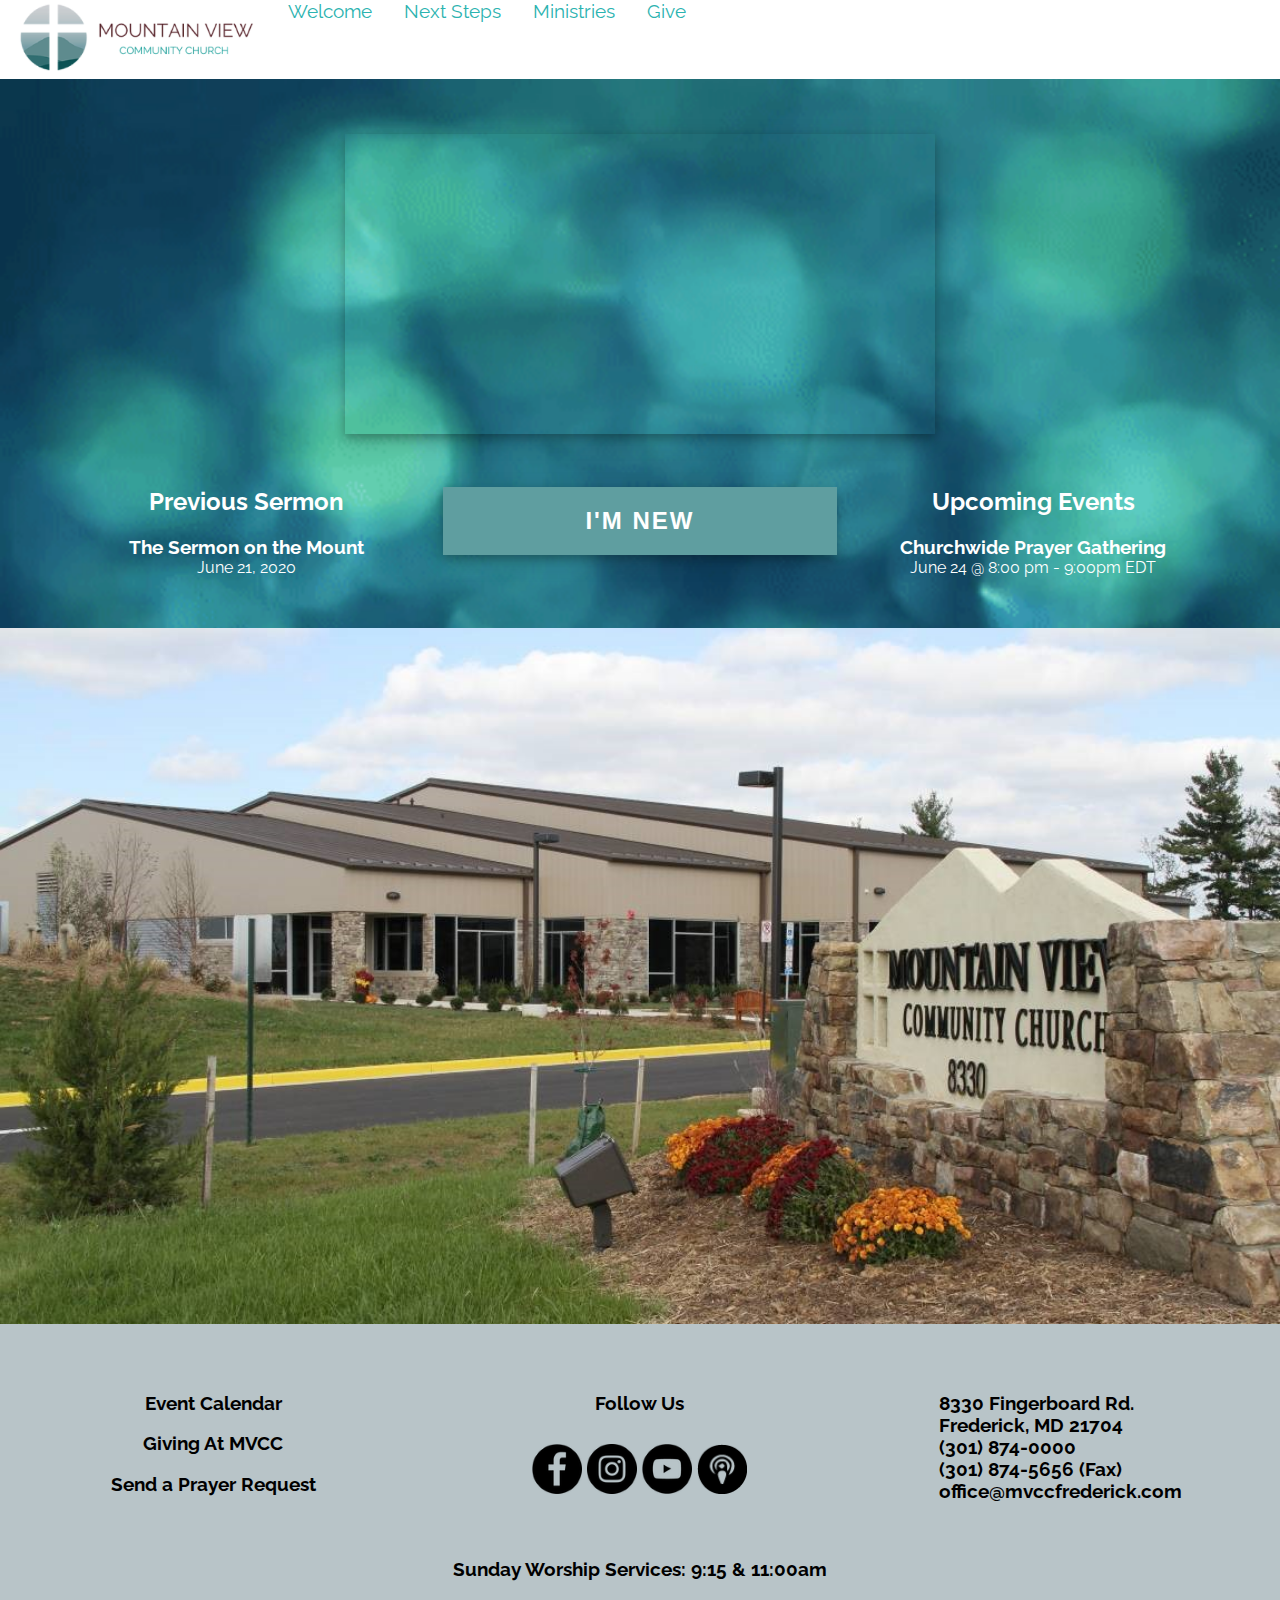
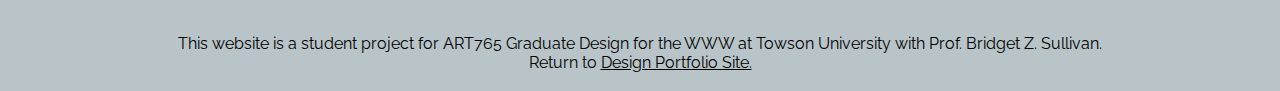
==== proj_2/index.html @ 64963077 "first commit" ====
<!DOCTYPE html>
<html lang="en">
    <head>
        <meta charset="utf-8">
        <meta name="viewport" content="width=device-width, initial-scale=1.0">
        <link rel="icon" href="images/logo.png">
        <title>Mountain View Community Church</title>
        <link rel="stylesheet" type="text/css" media="screen" href="css/style.css">
    </head>

    <body>
        <div class="topnav" id="myTopnav">
            <div class="dropdown">
                <a href="index.html"><img src="images/mvcc.png" height="75px"></a>
            </div>
            
            <div class="dropdown">
                <a>Welcome</a>
                <div class="dropdown-content">
                    <a>About</a>
                    <a>What to Expect</a>
                    <a>Leadership</a>
                    <a>Find Us</a>
                    <a>Media</a>
                </div>
            </div>
            <div class="dropdown">
                <a>Next Steps</a>
                <div class="dropdown-content">
                    <a>Connect</a>
                    <a>Grow</a>
                    <a>Serve</a>
                </div>
            </div>
            <div class="dropdown">
                <a href="ministries.html">Ministries</a>
                <div class="dropdown-content">
                    <a>Children</a>
                    <a>Student</a>
                    <a href="college.html">College</a>
                    <a>Women</a>
                    <a>Men</a>
                    <a>Worship</a>
                    <a>Care & Support</a>
                    <a>Missions</a>
                    <a>Outreach</a>
                </div>
            </div>
            <div class="dropdown">
                <a>Give</a>
            </div>
            <a href="javascript:void(0);" style="font-size:15px;" class="icon" onclick="myFunction()">&#9776;</a>
        </div>

        <div class="background">
            <h6><iframe width="50%" height="300" src="https://www.youtube.com/embed/W6og1rWhJNE" allowfullscreen="allowfullscreen"></iframe></h6>

            <div class="row">
                <span>
                    <div class="column three">
                        <h2>Previous Sermon</h2>
                        <h3>The Sermon on the Mount</h3>
                        <h4>June 21, 2020</h4>
                    </div>
                </span>

                <div class="column three">
                    <button>I'm New</button>
                </div>

                <span>
                    <div class="column three">
                        <h2>Upcoming Events</h2>
                        <h3>Churchwide Prayer Gathering</h3>
                        <h4>June 24 @ 8:00 pm - 9:00pm EDT</h4>
                    </div>
                </span>
            </div>
        </div>

        <img src="images/church.jpg" width="100%">

        <footer>
            <div class="row">
                <div class="column three">
                    <h3><a>Event Calendar</a></h3>
                    <h3><a>Giving At MVCC</a></h3>
                    <h3><a>Send a Prayer Request</a></h3>
                </div>
                <div class="column three">
                    <h3 style="margin-bottom: 30px;">Follow Us</h3>
                    <h3>
                        <a href="https://www.facebook.com/MVCC.Frederick/" target="_blank"><img title="Facebook" src="images/facebook.png"></a>
                        <a href="https://www.instagram.com/mvccfrederick/" target="_blank"><img title="Instagram" src="images/instagram.png"></a>
                        <a href="https://www.youtube.com/channel/UCqJwgGJjT4bz9HCooYYHUzw" target="_blacnk"><img title="YouTube" src="images/youtube.png"></a>
                        <a href="https://podcasts.apple.com/us/podcast/mvcc-frederick/id1440610479?mt=2" target="_blank"><img title="Podcast" src="images/podcast.png"></a>
                    </h3>
                </div>
                <div class="column three">
                    <h3 class="address">
                        8330 Fingerboard Rd.<br>
                        Frederick, MD 21704<br>
                        (301) 874-0000<br>
                        (301) 874-5656 (Fax)<br>
                        office@mvccfrederick.com
                    </h3>
                </div>
            </div>
            <br>
            <h3>Sunday Worship Services: 9:15 & 11:00am</h3>
            <br>
            <p style="text-align: center;">This website is a student project for ART765 Graduate Design for the WWW at Towson University with Prof. Bridget Z. Sullivan.
                <br>Return to <a href="../index.html" style="text-decoration: underline;">Design Portfolio Site.</a></p>
        </footer>

        <script src="js/script.js"></script>
    </body>
</html>
---- proj_2/css/style.css ----
@import url('https://fonts.googleapis.com/css2?family=Raleway:ital,wght@0,300;0,400;0,500;0,700;1,300;1,400;1,500;1,700&display=swap');

* {box-sizing: border-box;}
body {margin: 0; font-family: 'Raleway', sans-serif;}
a {cursor: pointer; text-decoration: none; color: black;}
button {cursor: pointer;}

h1 {text-align: center; font-weight: 400; font-size: 4em;}
h2 {text-align: center; margin-top: 0;}
h3 {text-align: center;}
h4 {text-align: center; font-weight: 400;}
h6 {text-align: center; margin-bottom: 50px;}

/*Navigation*/
.topnav {overflow: hidden;}

.topnav .icon {display: none;}

.dropdown {float: left; overflow: hidden;}

.dropdown a {
    font-size: 1.2em;
    border: none;
    outline: none;
    color: #2BB3B0;
    padding: 14px 16px;
    background-color: inherit;
    font-family: inherit;
    margin: 0;
}

.dropdown-content {
    display: none;
    position: absolute;
    background-color: whitesmoke;
    min-width: 160px;
    box-shadow: 0px 8px 16px 0px rgba(0,0,0,0.2);
    z-index: 1;
}

.dropdown-content a {
    float: none;
    color: #2BB3B0;
    padding: 12px 16px;
    text-decoration: none;
    display: block;
    text-align: left;
}

.topnav a:hover, .dropdown:hover {
    color: darkcyan;
}

.dropdown-content a:hover {
    color: darkcyan;
}

.dropdown:hover .dropdown-content {
    display: block;
}

/*Background Image*/
.background {
    background-image: url('../images/background.gif');
    background-repeat: no-repeat;
    background-attachment: local;
    background-size: cover;
    color: white;
    padding: 30px 50px;
}
.background h3 {margin-bottom: 0;}
.background h4 {margin-top: 0;}

.background.college {background-image: url('../images/college_ministry.jpg'); opacity: .6;}
.background.college h1 {text-shadow: 3px 3px black; margin: 200px 50px;}

/*Video*/
iframe {border: none; box-shadow: 0 4px 8px 0 rgba(0, 0, 0, 0.2), 0 6px 20px 0 rgba(0, 0, 0, 0.19);}


/*Columns*/
.row:after {
    content: "";
    display: table;
    clear: both;
}

.column {float: left;}
.column.two {width: 50%; padding: 50px;}
.column.three {width: 33.33%;}

/*Button*/
button {
    background: cadetblue;
    color: white;
    width: 100%;
    text-transform: uppercase;
    letter-spacing: 2px;
    border: none;
    box-shadow: 0 4px 8px 0 rgba(0, 0, 0, 0.2), 0 6px 20px 0 rgba(0, 0, 0, 0.19);
    font-size: 1.5em;
    font-weight: 700;
    padding: 20px;
}
button:hover {
    background: teal;
}


/*Footer*/
footer {margin-top: -5px; padding-top: 50px; margin-bottom: -18px; padding-bottom: 3px; background-color: #b8c4c8;}
footer a:hover {text-decoration: underline;}
.address {margin-left: 20%; text-align: left;}

/*Ministries*/

/*Image Overlay*/
.container {
    position: relative;
    width: 100%;
}

.image {
    display: block;
    width: 100%;
    height: auto;
}

.overlay {
    position: absolute;
    top: 0;
    bottom: 0;
    left: 0;
    right: 0;
    height: 100%;
    width: 100%;
    opacity: 0;
    transition: .5s ease;
    background-color: white;
}

.container:hover .overlay {
    opacity: .8;
    cursor: pointer;
}

.text {
    font-size: 1.5em;
    position: absolute;
    top: 50%;
    left: 50%;
    -webkit-transform: translate(-50%, -50%);
    -ms-transform: translate(-50%, -50%);
    transform: translate(-50%, -50%);
    text-align: center;
}



/*Responsive*/
@media screen and (max-width: 800px){
    .column.two {width: 100%;}
    .column.three {width: 100%;}
    iframe {width: 100%;}
    span {display: none;}

    .overlay {opacity: .7;}

    /*Footer*/
    .address {margin: 0; text-align: center;}
}

@media screen and (max-width: 600px) {

    /*Navigation*/
    .topnav a:not(:first-child), .dropdown a {
        display: none;
    }
    .topnav a.icon {
        float: right;
        display: block;
    }
    .topnav.responsive {position: relative;}
    .topnav.responsive .icon {
        position: absolute;
        right: 0;
        top: 0;
    }
    .topnav.responsive a {
        float: none;
        display: block;
        text-align: left;
    }
    .topnav.responsive .dropdown {float: none;}
    .topnav.responsive .dropdown-content {position: relative;}
    .topnav.responsive .dropdown a {
        display: block;
        width: 100%;
        text-align: left;
    }

}
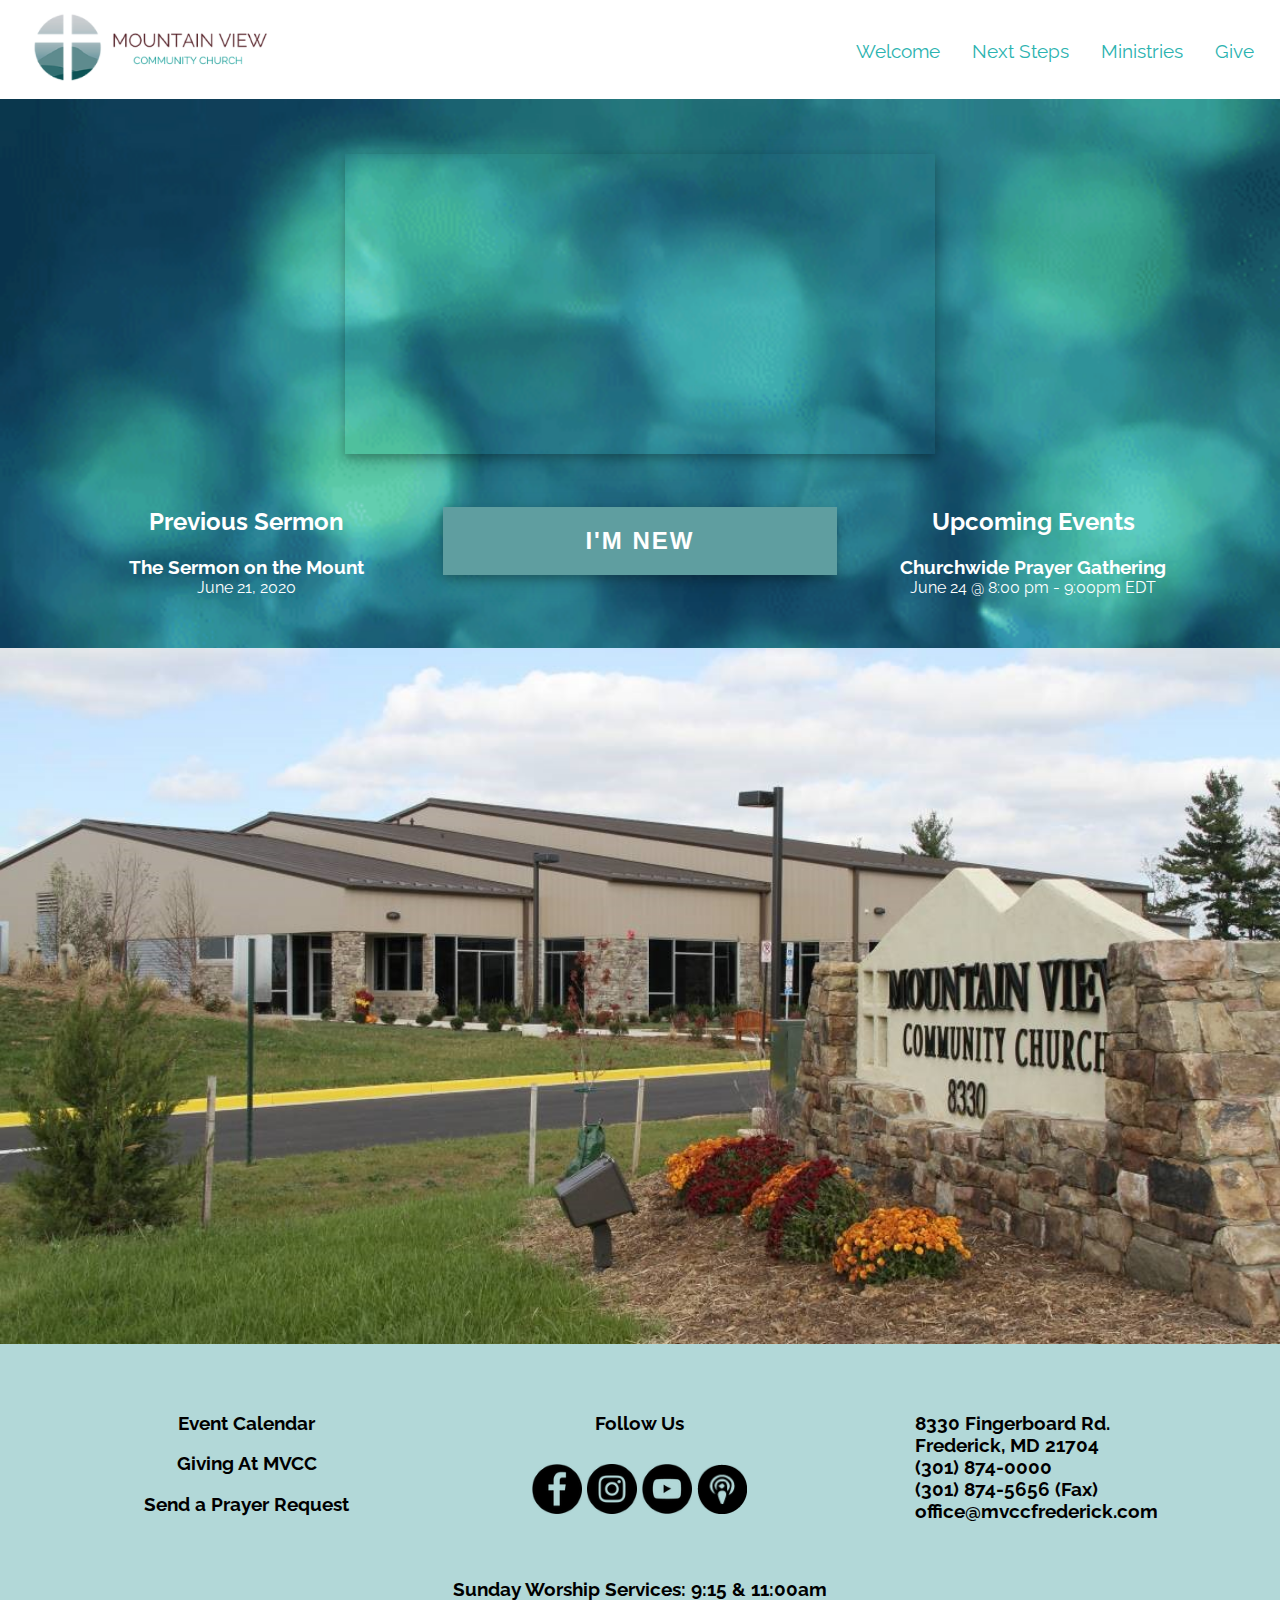
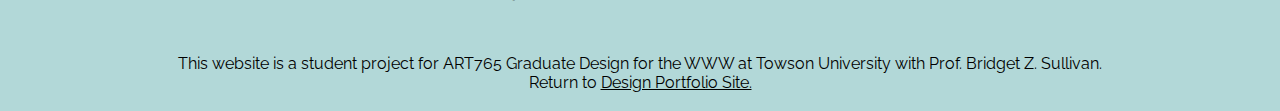
==== commit 71217eb0: "Add files via upload" ====
--- a/proj_2/index.html
+++ b/proj_2/index.html
@@ -1,118 +1,119 @@
-<!DOCTYPE html>
-<html lang="en">
-    <head>
-        <meta charset="utf-8">
-        <meta name="viewport" content="width=device-width, initial-scale=1.0">
-        <link rel="icon" href="images/logo.png">
-        <title>Mountain View Community Church</title>
-        <link rel="stylesheet" type="text/css" media="screen" href="css/style.css">
-    </head>
-
-    <body>
-        <div class="topnav" id="myTopnav">
-            <div class="dropdown">
-                <a href="index.html"><img src="images/mvcc.png" height="75px"></a>
-            </div>
-            
-            <div class="dropdown">
-                <a>Welcome</a>
-                <div class="dropdown-content">
-                    <a>About</a>
-                    <a>What to Expect</a>
-                    <a>Leadership</a>
-                    <a>Find Us</a>
-                    <a>Media</a>
-                </div>
-            </div>
-            <div class="dropdown">
-                <a>Next Steps</a>
-                <div class="dropdown-content">
-                    <a>Connect</a>
-                    <a>Grow</a>
-                    <a>Serve</a>
-                </div>
-            </div>
-            <div class="dropdown">
-                <a href="ministries.html">Ministries</a>
-                <div class="dropdown-content">
-                    <a>Children</a>
-                    <a>Student</a>
-                    <a href="college.html">College</a>
-                    <a>Women</a>
-                    <a>Men</a>
-                    <a>Worship</a>
-                    <a>Care & Support</a>
-                    <a>Missions</a>
-                    <a>Outreach</a>
-                </div>
-            </div>
-            <div class="dropdown">
-                <a>Give</a>
-            </div>
-            <a href="javascript:void(0);" style="font-size:15px;" class="icon" onclick="myFunction()">&#9776;</a>
-        </div>
-
-        <div class="background">
-            <h6><iframe width="50%" height="300" src="https://www.youtube.com/embed/W6og1rWhJNE" allowfullscreen="allowfullscreen"></iframe></h6>
-
-            <div class="row">
-                <span>
-                    <div class="column three">
-                        <h2>Previous Sermon</h2>
-                        <h3>The Sermon on the Mount</h3>
-                        <h4>June 21, 2020</h4>
-                    </div>
-                </span>
-
-                <div class="column three">
-                    <button>I'm New</button>
-                </div>
-
-                <span>
-                    <div class="column three">
-                        <h2>Upcoming Events</h2>
-                        <h3>Churchwide Prayer Gathering</h3>
-                        <h4>June 24 @ 8:00 pm - 9:00pm EDT</h4>
-                    </div>
-                </span>
-            </div>
-        </div>
-
-        <img src="images/church.jpg" width="100%">
-
-        <footer>
-            <div class="row">
-                <div class="column three">
-                    <h3><a>Event Calendar</a></h3>
-                    <h3><a>Giving At MVCC</a></h3>
-                    <h3><a>Send a Prayer Request</a></h3>
-                </div>
-                <div class="column three">
-                    <h3 style="margin-bottom: 30px;">Follow Us</h3>
-                    <h3>
-                        <a href="https://www.facebook.com/MVCC.Frederick/" target="_blank"><img title="Facebook" src="images/facebook.png"></a>
-                        <a href="https://www.instagram.com/mvccfrederick/" target="_blank"><img title="Instagram" src="images/instagram.png"></a>
-                        <a href="https://www.youtube.com/channel/UCqJwgGJjT4bz9HCooYYHUzw" target="_blacnk"><img title="YouTube" src="images/youtube.png"></a>
-                        <a href="https://podcasts.apple.com/us/podcast/mvcc-frederick/id1440610479?mt=2" target="_blank"><img title="Podcast" src="images/podcast.png"></a>
-                    </h3>
-                </div>
-                <div class="column three">
-                    <h3 class="address">
-                        8330 Fingerboard Rd.<br>
-                        Frederick, MD 21704<br>
-                        (301) 874-0000<br>
-                        (301) 874-5656 (Fax)<br>
-                        office@mvccfrederick.com
-                    </h3>
-                </div>
-            </div>
-            <br>
-            <h3>Sunday Worship Services: 9:15 & 11:00am</h3>
-            <br>
-            <p style="text-align: center;">This website is a student project for ART765 Graduate Design for the WWW at Towson University with Prof. Bridget Z. Sullivan.
-                <br>Return to <a href="../index.html" style="text-decoration: underline;">Design Portfolio Site.</a></p>
-        </footer>
-
-        <script src="js/script.js"></script>
-    </body>
+<!DOCTYPE html>
+<html lang="en">
+    <head>
+        <meta charset="UTF-8">
+        <meta name="viewport" content="width=device-width, initial-scale=1.0">
+        <link rel="icon" href="images/logo.png">
+        <title>Mountain View Community Church</title>
+        <link rel="stylesheet" type="text/css" media="screen" href="css/style.css">
+    </head>
+
+    <body>
+        <div class="topnav" id="myTopnav">
+
+            <a href="index.html"><img src="images/mvcc.png" height="75px"></a>
+            
+            <div id="nav-right">
+                <div class="dropdown">
+                    <a>Welcome</a>
+                    <div class="dropdown-content">
+                        <a>About</a>
+                        <a>What to Expect</a>
+                        <a>Leadership</a>
+                        <a>Find Us</a>
+                        <a>Media</a>
+                    </div>
+                </div>
+                <div class="dropdown">
+                    <a>Next Steps</a>
+                    <div class="dropdown-content">
+                        <a>Connect</a>
+                        <a>Grow</a>
+                        <a>Serve</a>
+                    </div>
+                </div>
+                <div class="dropdown">
+                    <a href="ministries.html">Ministries</a>
+                    <div class="dropdown-content">
+                        <a>Children</a>
+                        <a>Student</a>
+                        <a href="college.html">College</a>
+                        <a>Women</a>
+                        <a>Men</a>
+                        <a>Worship</a>
+                        <a>Care & Support</a>
+                        <a>Missions</a>
+                        <a>Outreach</a>
+                    </div>
+                </div>
+                <div class="dropdown">
+                    <a>Give</a>
+                </div>
+            </div>
+            <a href="javascript:void(0);" class="icon" onclick="myFunction()">&#9776;</a>
+        </div>
+
+        <div class="background">
+            <h6><iframe width="50%" height="300" src="https://www.youtube.com/embed/W6og1rWhJNE" allowfullscreen="allowfullscreen"></iframe></h6>
+
+            <div class="row">
+                <span>
+                    <div class="column three">
+                        <h2>Previous Sermon</h2>
+                        <h3>The Sermon on the Mount</h3>
+                        <h4>June 21, 2020</h4>
+                    </div>
+                </span>
+
+                <div class="column three">
+                    <button>I'm New</button>
+                </div>
+
+                <span>
+                    <div class="column three">
+                        <h2>Upcoming Events</h2>
+                        <h3>Churchwide Prayer Gathering</h3>
+                        <h4>June 24 @ 8:00 pm - 9:00pm EDT</h4>
+                    </div>
+                </span>
+            </div>
+        </div>
+
+        <img src="images/church.jpg" width="100%">
+
+        <footer>
+            <div class="row">
+                <div class="column three">
+                    <h3><a>Event Calendar</a></h3>
+                    <h3><a>Giving At MVCC</a></h3>
+                    <h3><a>Send a Prayer Request</a></h3>
+                </div>
+                <div class="column three">
+                    <h3 style="margin-bottom: 30px;">Follow Us</h3>
+                    <h3>
+                        <a href="https://www.facebook.com/MVCC.Frederick/" target="_blank"><img title="Facebook" src="images/facebook.png"></a>
+                        <a href="https://www.instagram.com/mvccfrederick/" target="_blank"><img title="Instagram" src="images/instagram.png"></a>
+                        <a href="https://www.youtube.com/channel/UCqJwgGJjT4bz9HCooYYHUzw" target="_blacnk"><img title="YouTube" src="images/youtube.png"></a>
+                        <a href="https://podcasts.apple.com/us/podcast/mvcc-frederick/id1440610479?mt=2" target="_blank"><img title="Podcast" src="images/podcast.png"></a>
+                    </h3>
+                </div>
+                <div class="column three">
+                    <h3 class="address">
+                        8330 Fingerboard Rd.<br>
+                        Frederick, MD 21704<br>
+                        (301) 874-0000<br>
+                        (301) 874-5656 (Fax)<br>
+                        office@mvccfrederick.com
+                    </h3>
+                </div>
+            </div>
+            <br>
+            <h3>Sunday Worship Services: 9:15 & 11:00am</h3>
+            <br>
+            <p style="text-align: center;">This website is a student project for ART765 Graduate Design for the WWW at Towson University with Prof. Bridget Z. Sullivan.
+                <br>Return to <a href="../index.html" style="text-decoration: underline;">Design Portfolio Site.</a></p>
+        </footer>
+
+        <script src="js/script.js"></script>
+    </body>
 </html>--- a/proj_2/css/style.css
+++ b/proj_2/css/style.css
@@ -1,202 +1,248 @@
-@import url('https://fonts.googleapis.com/css2?family=Raleway:ital,wght@0,300;0,400;0,500;0,700;1,300;1,400;1,500;1,700&display=swap');
-
-* {box-sizing: border-box;}
-body {margin: 0; font-family: 'Raleway', sans-serif;}
-a {cursor: pointer; text-decoration: none; color: black;}
-button {cursor: pointer;}
-
-h1 {text-align: center; font-weight: 400; font-size: 4em;}
-h2 {text-align: center; margin-top: 0;}
-h3 {text-align: center;}
-h4 {text-align: center; font-weight: 400;}
-h6 {text-align: center; margin-bottom: 50px;}
-
-/*Navigation*/
-.topnav {overflow: hidden;}
-
-.topnav .icon {display: none;}
-
-.dropdown {float: left; overflow: hidden;}
-
-.dropdown a {
-    font-size: 1.2em;
-    border: none;
-    outline: none;
-    color: #2BB3B0;
-    padding: 14px 16px;
-    background-color: inherit;
-    font-family: inherit;
-    margin: 0;
-}
-
-.dropdown-content {
-    display: none;
-    position: absolute;
-    background-color: whitesmoke;
-    min-width: 160px;
-    box-shadow: 0px 8px 16px 0px rgba(0,0,0,0.2);
-    z-index: 1;
-}
-
-.dropdown-content a {
-    float: none;
-    color: #2BB3B0;
-    padding: 12px 16px;
-    text-decoration: none;
-    display: block;
-    text-align: left;
-}
-
-.topnav a:hover, .dropdown:hover {
-    color: darkcyan;
-}
-
-.dropdown-content a:hover {
-    color: darkcyan;
-}
-
-.dropdown:hover .dropdown-content {
-    display: block;
-}
-
-/*Background Image*/
-.background {
-    background-image: url('../images/background.gif');
-    background-repeat: no-repeat;
-    background-attachment: local;
-    background-size: cover;
-    color: white;
-    padding: 30px 50px;
-}
-.background h3 {margin-bottom: 0;}
-.background h4 {margin-top: 0;}
-
-.background.college {background-image: url('../images/college_ministry.jpg'); opacity: .6;}
-.background.college h1 {text-shadow: 3px 3px black; margin: 200px 50px;}
-
-/*Video*/
-iframe {border: none; box-shadow: 0 4px 8px 0 rgba(0, 0, 0, 0.2), 0 6px 20px 0 rgba(0, 0, 0, 0.19);}
-
-
-/*Columns*/
-.row:after {
-    content: "";
-    display: table;
-    clear: both;
-}
-
-.column {float: left;}
-.column.two {width: 50%; padding: 50px;}
-.column.three {width: 33.33%;}
-
-/*Button*/
-button {
-    background: cadetblue;
-    color: white;
-    width: 100%;
-    text-transform: uppercase;
-    letter-spacing: 2px;
-    border: none;
-    box-shadow: 0 4px 8px 0 rgba(0, 0, 0, 0.2), 0 6px 20px 0 rgba(0, 0, 0, 0.19);
-    font-size: 1.5em;
-    font-weight: 700;
-    padding: 20px;
-}
-button:hover {
-    background: teal;
-}
-
-
-/*Footer*/
-footer {margin-top: -5px; padding-top: 50px; margin-bottom: -18px; padding-bottom: 3px; background-color: #b8c4c8;}
-footer a:hover {text-decoration: underline;}
-.address {margin-left: 20%; text-align: left;}
-
-/*Ministries*/
-
-/*Image Overlay*/
-.container {
-    position: relative;
-    width: 100%;
-}
-
-.image {
-    display: block;
-    width: 100%;
-    height: auto;
-}
-
-.overlay {
-    position: absolute;
-    top: 0;
-    bottom: 0;
-    left: 0;
-    right: 0;
-    height: 100%;
-    width: 100%;
-    opacity: 0;
-    transition: .5s ease;
-    background-color: white;
-}
-
-.container:hover .overlay {
-    opacity: .8;
-    cursor: pointer;
-}
-
-.text {
-    font-size: 1.5em;
-    position: absolute;
-    top: 50%;
-    left: 50%;
-    -webkit-transform: translate(-50%, -50%);
-    -ms-transform: translate(-50%, -50%);
-    transform: translate(-50%, -50%);
-    text-align: center;
-}
-
-
-
-/*Responsive*/
-@media screen and (max-width: 800px){
-    .column.two {width: 100%;}
-    .column.three {width: 100%;}
-    iframe {width: 100%;}
-    span {display: none;}
-
-    .overlay {opacity: .7;}
-
-    /*Footer*/
-    .address {margin: 0; text-align: center;}
-}
-
-@media screen and (max-width: 600px) {
-
-    /*Navigation*/
-    .topnav a:not(:first-child), .dropdown a {
-        display: none;
-    }
-    .topnav a.icon {
-        float: right;
-        display: block;
-    }
-    .topnav.responsive {position: relative;}
-    .topnav.responsive .icon {
-        position: absolute;
-        right: 0;
-        top: 0;
-    }
-    .topnav.responsive a {
-        float: none;
-        display: block;
-        text-align: left;
-    }
-    .topnav.responsive .dropdown {float: none;}
-    .topnav.responsive .dropdown-content {position: relative;}
-    .topnav.responsive .dropdown a {
-        display: block;
-        width: 100%;
-        text-align: left;
-    }
-
+@import url('https://fonts.googleapis.com/css2?family=Raleway:ital,wght@0,300;0,400;0,500;0,700;1,300;1,400;1,500;1,700&display=swap');
+
+* {box-sizing: border-box;}
+body {margin: 0; font-family: 'Raleway', sans-serif;}
+a {cursor: pointer; text-decoration: none; color: black;}
+button {cursor: pointer;}
+
+h1 {text-align: center; font-weight: 400; font-size: 4em;}
+h2 {text-align: center; margin-top: 0;}
+h3 {text-align: center;}
+h4 {text-align: center; font-weight: 400;}
+h6 {text-align: center; margin-bottom: 50px;}
+
+/*Navigation*/
+.topnav {overflow: hidden; padding: 10px 10px 10px 30px;}
+
+.topnav .icon {display: none;}
+
+.dropdown {float: left; overflow: hidden;}
+
+.dropdown a {
+    font-size: 1.2em;
+    border: none;
+    outline: none;
+    color: #2BB3B0;
+    padding: 14px 16px;
+    background-color: inherit;
+    font-family: inherit;
+    margin: 0;
+}
+
+.dropdown-content {
+    display: none;
+    position: absolute;
+    background-color: whitesmoke;
+    min-width: 160px;
+    box-shadow: 0px 8px 16px 0px rgba(0,0,0,0.2);
+    z-index: 1;
+}
+
+.dropdown-content a {
+    float: none;
+    color: #2BB3B0;
+    padding: 12px 16px;
+    text-decoration: none;
+    display: block;
+    text-align: left;
+}
+
+#nav-right {float: right; margin-top: 30px;}
+
+.topnav a:hover, .dropdown:hover {
+    color: darkcyan;
+}
+
+.dropdown-content a:hover {
+    color: darkcyan;
+}
+
+.dropdown:hover .dropdown-content {
+    display: block;
+}
+
+/*Background Image*/
+.background {
+    background-image: url('../images/background.gif');
+    background-repeat: no-repeat;
+    background-attachment: local;
+    background-size: cover;
+    color: white;
+    padding: 30px 50px;
+}
+.background h3 {margin-bottom: 0;}
+.background h4 {margin-top: 0;}
+
+.background.college {background-image: url('../images/college_ministry.jpg'); opacity: .6;}
+.background.college h1 {text-shadow: 3px 3px black; margin: 200px 50px;}
+
+/*Video*/
+iframe {border: none; box-shadow: 0 4px 8px 0 rgba(0, 0, 0, 0.2), 0 6px 20px 0 rgba(0, 0, 0, 0.19);}
+
+/*Columns*/
+.row:after {
+    content: "";
+    display: table;
+    clear: both;
+}
+
+.column {float: left;}
+.column.forty {width: 40%; padding: 50px 50px 0;}
+.column.sixty {width: 60%; padding: 50px 50px 0;}
+.column.three {width: 33.33%;}
+.column.three-ms {width: 33.33%;}
+
+/*Buttons*/
+button {
+    background: cadetblue;
+    color: white;
+    width: 100%;
+    text-transform: uppercase;
+    letter-spacing: 2px;
+    border: none;
+    box-shadow: 0 4px 8px 0 rgba(0, 0, 0, 0.2), 0 6px 20px 0 rgba(0, 0, 0, 0.19);
+    font-size: 1.5em;
+    font-weight: 700;
+    padding: 20px;
+}
+button:hover {
+    background: teal;
+}
+
+/*Footer*/
+footer {margin-top: -5px; margin-bottom: -18px; padding: 50px 50px 3px; background-color: #b2d8d8;}
+footer a:hover {text-decoration: underline;}
+.address {margin-left: 20%; text-align: left;}
+
+/*Ministries*/
+/*Image Overlay*/
+.container {
+    position: relative;
+    width: 100%;
+}
+
+.image {
+    display: block;
+    width: 100%;
+    height: auto;
+}
+
+.overlay {
+    position: absolute;
+    top: 0;
+    bottom: 0;
+    left: 0;
+    right: 0;
+    height: 100%;
+    width: 100%;
+    opacity: 0;
+    transition: .5s ease;
+    background-color: white;
+}
+
+.container:hover .overlay {
+    opacity: .8;
+    cursor: pointer;
+}
+
+.text {
+    font-size: 1.5em;
+    position: absolute;
+    top: 50%;
+    left: 50%;
+    -webkit-transform: translate(-50%, -50%);
+    -ms-transform: translate(-50%, -50%);
+    transform: translate(-50%, -50%);
+    text-align: center;
+}
+
+/*College*/
+h4 img {width: 40%; padding: 50px 25px 20px;}
+
+
+/*Responsive*/
+@media screen and (max-width:1024px) {
+    /*College Page*/
+    .background.college h1 {margin: 100px 50px;}
+
+    /*Footer*/
+    .address {margin-left: 10%;}
+}
+
+@media screen and (max-width: 900px) {
+    /*Ministries Page*/
+    .overlay {opacity: 1; background: rgba(0, 0, 0, 0.3); color: white; text-shadow: 1px 1px black; font-weight: 700;}
+    .container:hover .overlay {opacity: 0;}
+}
+
+@media screen and (max-width: 768px) {
+    /*Navigation*/
+    .topnav {padding-left: 10px;}
+    
+    .topnav a:not(:first-child), .dropdown a {
+        display: none;
+    }
+    .topnav a.icon {
+        float: right;
+        display: block;
+        font-size: 30px;
+        color: #2BB3B0;
+        margin-top: 15px;
+    }
+    .topnav a.icon:hover {color: darkcyan;}
+
+    .topnav.responsive {position: relative;}
+    .topnav.responsive .icon {
+        position: absolute;
+        right: 10px;
+        top: 10px;
+    }
+    .topnav.responsive a {
+        float: none;
+        display: block;
+        text-align: left;
+    }
+    .topnav.responsive .dropdown {float: none;}
+    .topnav.responsive .dropdown-content {position: relative;}
+    .topnav.responsive .dropdown a {
+        display: block;
+        width: 100%;
+        text-align: left;
+    }
+    #nav-right {float: left}
+
+    /*Columns*/
+    .column.forty {width: 100%;}
+    .column.sixty {width: 100%; padding-top: 25px;}
+    .column.three {width: 100%;}
+
+    iframe {width: 100%;}
+    span {display: none;}
+
+    /*College Page*/
+    .background.college h1 {text-shadow: 2px 2px black; margin: 100px 50px; font-size: 3em;}
+
+    /*Footer*/
+    footer {padding-top: 25px;}
+    .address {margin-left: 0; text-align: center;}
+}
+
+@media screen and (max-width: 600px) {
+    iframe {height: 200px;}
+
+    /*Ministries Page*/
+    .column.three-ms {width: 100%;}
+    .overlay {font-size: 1.8em;}
+
+    /*College Page*/
+    .background.college h1 {text-shadow: 1px 1px black; margin: 50px 50px; font-size: 2em;}
+    h2 {font-size: 1.2em;}
+    h4 img {width: 100%; padding: 10px 50px 20px;}
+}
+
+@media screen and (max-width: 480px) {
+    iframe {height: 150px;}
+
+    /*College Page*/
+    .background.college h1 {margin: 25px 25px; font-weight: 500;}
 }